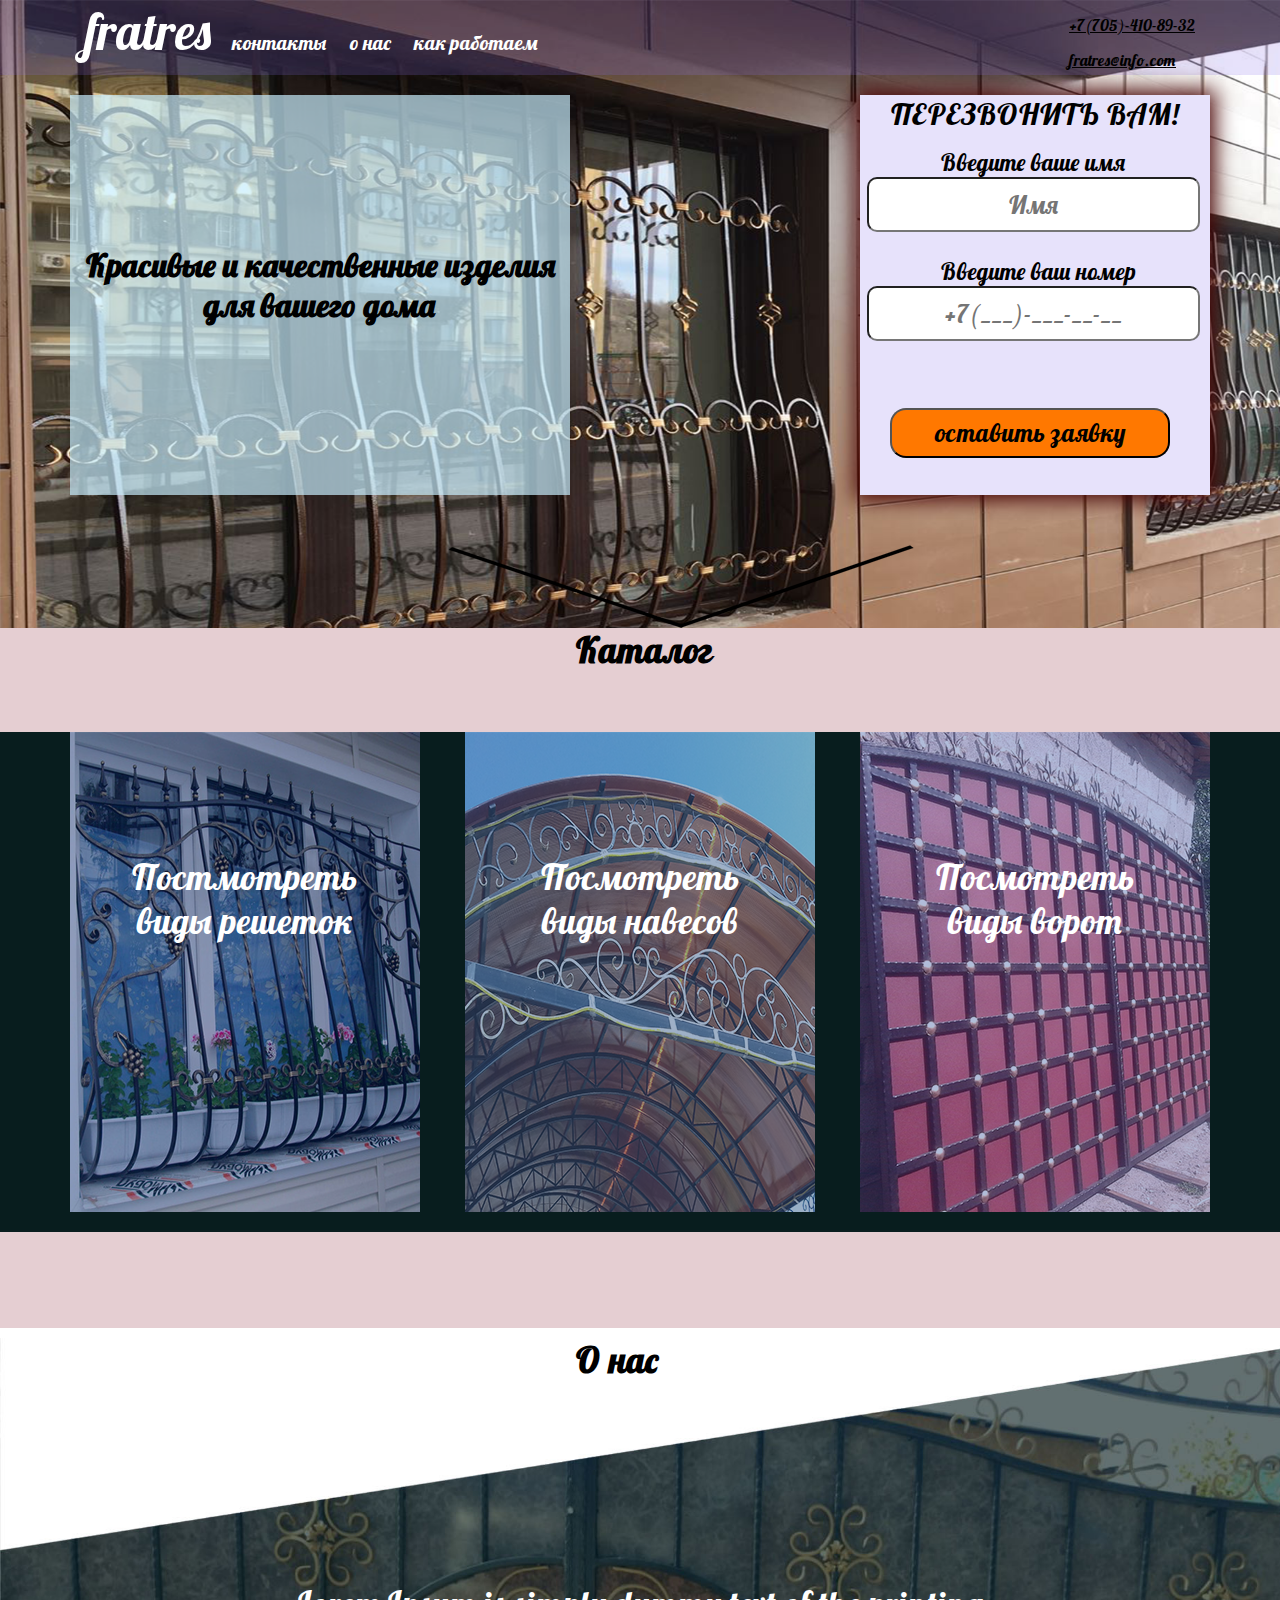
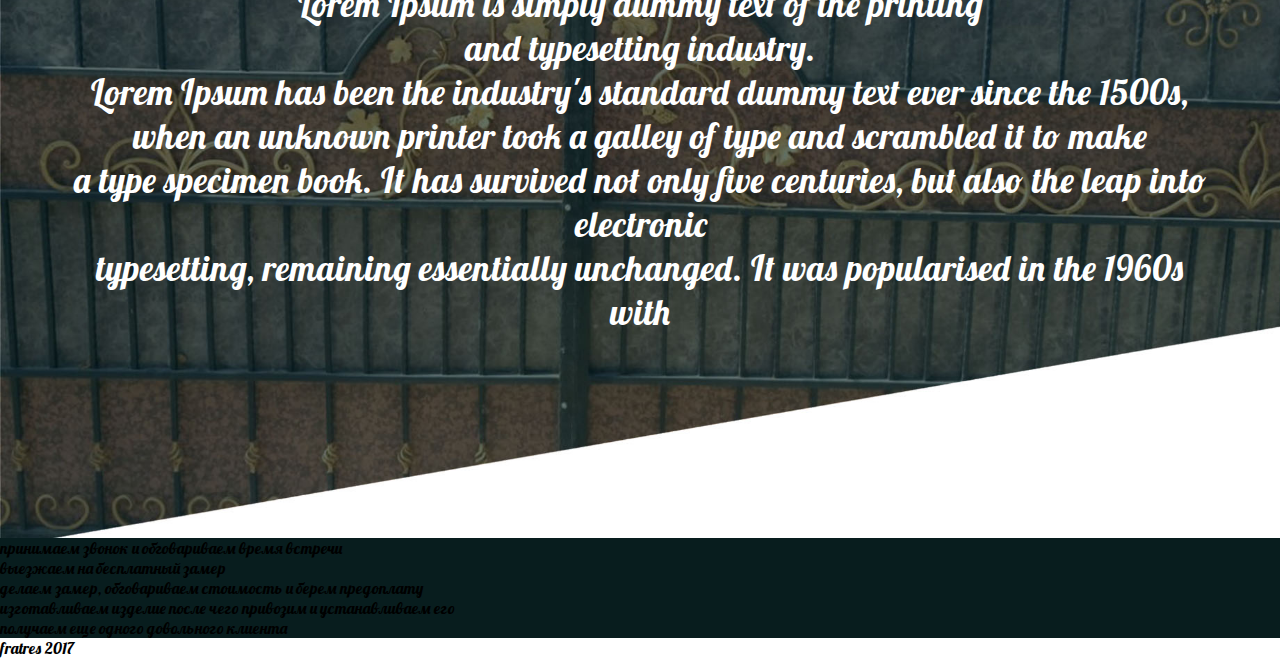
==== index.html @ 525f108d "first-repeat" ====
<html>
	<head>
		<meta charset="utf-8">
		<link rel="stylesheet" href="style.css">

	</head>
	<body>
		<header>
			<nav class="nav">
				<div class="wraper">
					<div class="logo">fratres</div>
					<ul>
						<li>
							<a href="#">контакты</a>
						</li>
						<li>
							<a href="#">о нас</a>
						</li>
						<li>
							<a href="3">как работаем</a>
						</li>
					</ul>
					<div class="info">
						<div class="number">
							<img src="" alt="">
							<a href="#">+7(705)-410-89-32</a>
						</div>
						<div class="email">
							<img src="" alt="">
							<a href="#">fratres@info.com</a>
						</div>
					</div>
				</div>
			</nav>
			<div class="background wraper clearfix">
				<div class="desk">
					<h1>Красивые и качественные изделия для вашего дома</h1>
				</div>
				<div class="application">
					<p>перезвонить вам!</p>
					<form action="order.php">
						<label for="name">Введите ваше имя</label><br>
						<input type="text" name="name" placeholder="Имя" required><br>
						<label for="number">Введите ваш номер</label><br>
						<input type="text" placeholder="+7(___)-___-__-__" required><br>
						<input type="submit" value="оставить заявку" class="btn-head">
					</form>
				</div>
			</div>
			<div class="arrow">
				<img src="./images/arrow-btn.png" alt="">
			</div>
		</header>
		<section class="catalog">
			<h2>Каталог</h2>
				<div class="bg-cat">
					<div class="wraper flex-cat">
						<div class="greed">
							<p>Постмотреть <br> виды решеток</p>
						</div>
						<div class="awning">
							<p>Посмотреть <br> виды навесов</p>
						</div>
						<div class="gate">
							<p>Посмотреть <br> виды ворот</p>
						</div>
					</div>
				</div>
		</section>
		<section class="about-us">
			<h2>О нас</h2>
			<div class="us-bg">
				<p class="wraper">Lorem Ipsum is simply dummy text of the printing <br>and typesetting industry. <br>Lorem Ipsum has been the industry's standard dummy text ever since the 1500s,<br> when an unknown printer took a galley of type and scrambled it to make <br>a type specimen book. It has survived not only five centuries, but also the leap into electronic <br>	 typesetting, remaining essentially unchanged. It was popularised in the 1960s with</p>
			</div>
		</section>
		<section class="how-work">
			<div class="one">
				<img src="" alt="">
				<p>принимаем звонок
				 и обговариваем время встречи</p>
			</div>
			<div class="two">
				<img src="" alt="">
				<p>выезжаем на бесплатный замер</p>
			</div>
			<div class="three">
				<img src="" alt="">
				<p>делаем замер, обговариваем стоимость и берем предоплату</p>
			</div>
			<div class="four">
				<img src="" alt="">
				<p>изготавливаем изделие после чего привозим и устанавливаем его</p>
			</div>
			<dil class="five">
				<img src="" alt="">
				<p>получаем еще одного довольного клиента</p>
			</dil>
			<div class="btn">
				<a href=""></a>
			</div>

		</section>
		<footer class="footer">
	<!-- 	<div class="info">
				<div class="number">
					<img src="" alt="">
					<a href="#">+7(705)-410-89-32</a>
				</div>
				<div class="email">
					<img src="" alt="">
					<a href="#">fratres@info.com</a>
				</div>
			</div> -->
			<div class="btn">
				<a href=""></a>
			</div>
			<div class="copy">fratres 2017</div>
		</footer>
		<script>document.write('<script src="http://' + (location.host || 'localhost').split(':')[0] + ':35729/livereload.js?snipver=1"></' + 'script>')</script>
	</body>
</html>
---- style.css ----
@font-face {
font-family: "lobster"; 
src: url("./fonts/lobster.ttf"); 

} 
*{
	font-family: lobster;
	margin:0;
	padding:0;
}
.wraper{
	max-width: 1140px;
	margin:0 auto;
}
.clearfix:after {
    content: "";
    display: table;
    clear: both;
}
header{
	background-image: url(./images/h-bg.png);
	background-size: 1440px 800px;
}
.logo{
	font-size: 50px;
	float: left;
	color:white;
	margin-left: 15px;
}
.nav{
	height: 75px;
	background-color:rgba(135, 111, 236, 0.2);
}
.nav ul{
		display: inline-block;
	}
ul>li{
	list-style-type:none;
	display: inline-block;
	margin-top:30px;
	font-size:20px;
	margin-left: 20px;

}
li>a{
	text-decoration:none;
		color:white;
}
.info{
	float: right;
	margin-top: 15px;
}
.email{
	margin-top: 15px;
	margin-right: 15px;
}
.number{
	margin-right: 15px;
}
.email a, .number a{
	color:black;
}
.desk{
	width: 500px; 
	height: 400px;
	background-color:rgba(200, 237, 253, 0.69);
	text-align: center;
	justify-content: center;
	float:left;
}
.desk h1{
/*	text-align: center;*/
	box-sizing: border-box;
	padding-top: 30%;
}
.application{
	width: 350px; 
	height: 400px;
	float: right;
	background-color: #e7e2fb;
	box-shadow: 0 0 20px 5px #470303
}
.application p{
	font-size:30px;
	text-align: center;
	padding-bottom: 15px;
	text-transform: uppercase;
}
label{
	font-size: 23px;
	padding-bottom: 15px;
	margin-left: 23%;
}
input[type="text"]{
	font-size: 25px;
	text-align:center;
	height:55px;
	border-radius: 10px;
	width:95%;
	margin-bottom: 25px;
	margin-left: 7px;
}
.btn-head{
	height: 50px;
    width: 80%;
    background-color: #ff7800;
    font-size: 25px;
    margin: 42px 0 0 30px;
    border-radius: 16px;
}
.desk, .application{
	margin-top:20px;
}
.arrow{
	margin: 50px 35%;
}
/*-------------------- section catalog ------------------------*/
.catalog{
	background-color: #e5ced2;
	height: 700px;
	margin-top: -50px;
}
.catalog h2{
	display:block;
	font-size:35px;
	margin:-10px 45%;
}
.bg-cat{
	background-color:#081d1e;
	height:500px;
	margin-top: 70px;
}
.flex-cat{
	display:flex;
	justify-content: space-between;
}
.greed{
	width:350px;
	height:480px;
	background-color: white;
	background-image: url(./images/cat.png);
	background-position: -50px 0;
	color:white;
	font-size: 35px;
}
.greed p, .awning p, .gate p{
	text-align:center;
	margin-top: 35%;
}
.awning{
	width:350px;
	height:480px;
	background-color: white;
	float: right;
	background-image: url(./images/cat.png);
	background-position: -480px 0;
	color:white;
	font-size: 35px;
}
.gate{
	width:350px;
	height:480px;
	background-color: white;
	background-image: url(./images/cat.png);
	background-position: -950px 0;
	color:white;
	font-size: 35px;
}
.about-us h2{
	display:block;
	font-size:35px;
	margin:10px 45%;
}
.about-us{
	background-image: url(./images/us-bg.jpg);
	background-size: 1350px 800px;
	background-repeat: no-repeat;
	height: 800px;
}
.us-bg p{
	font-size: 35px;
	color:white;
	text-align:center;
	margin-top:200px;
}
/*------------------how work-------------------------*/
.how-work{
	background-color:#081d1e;
}
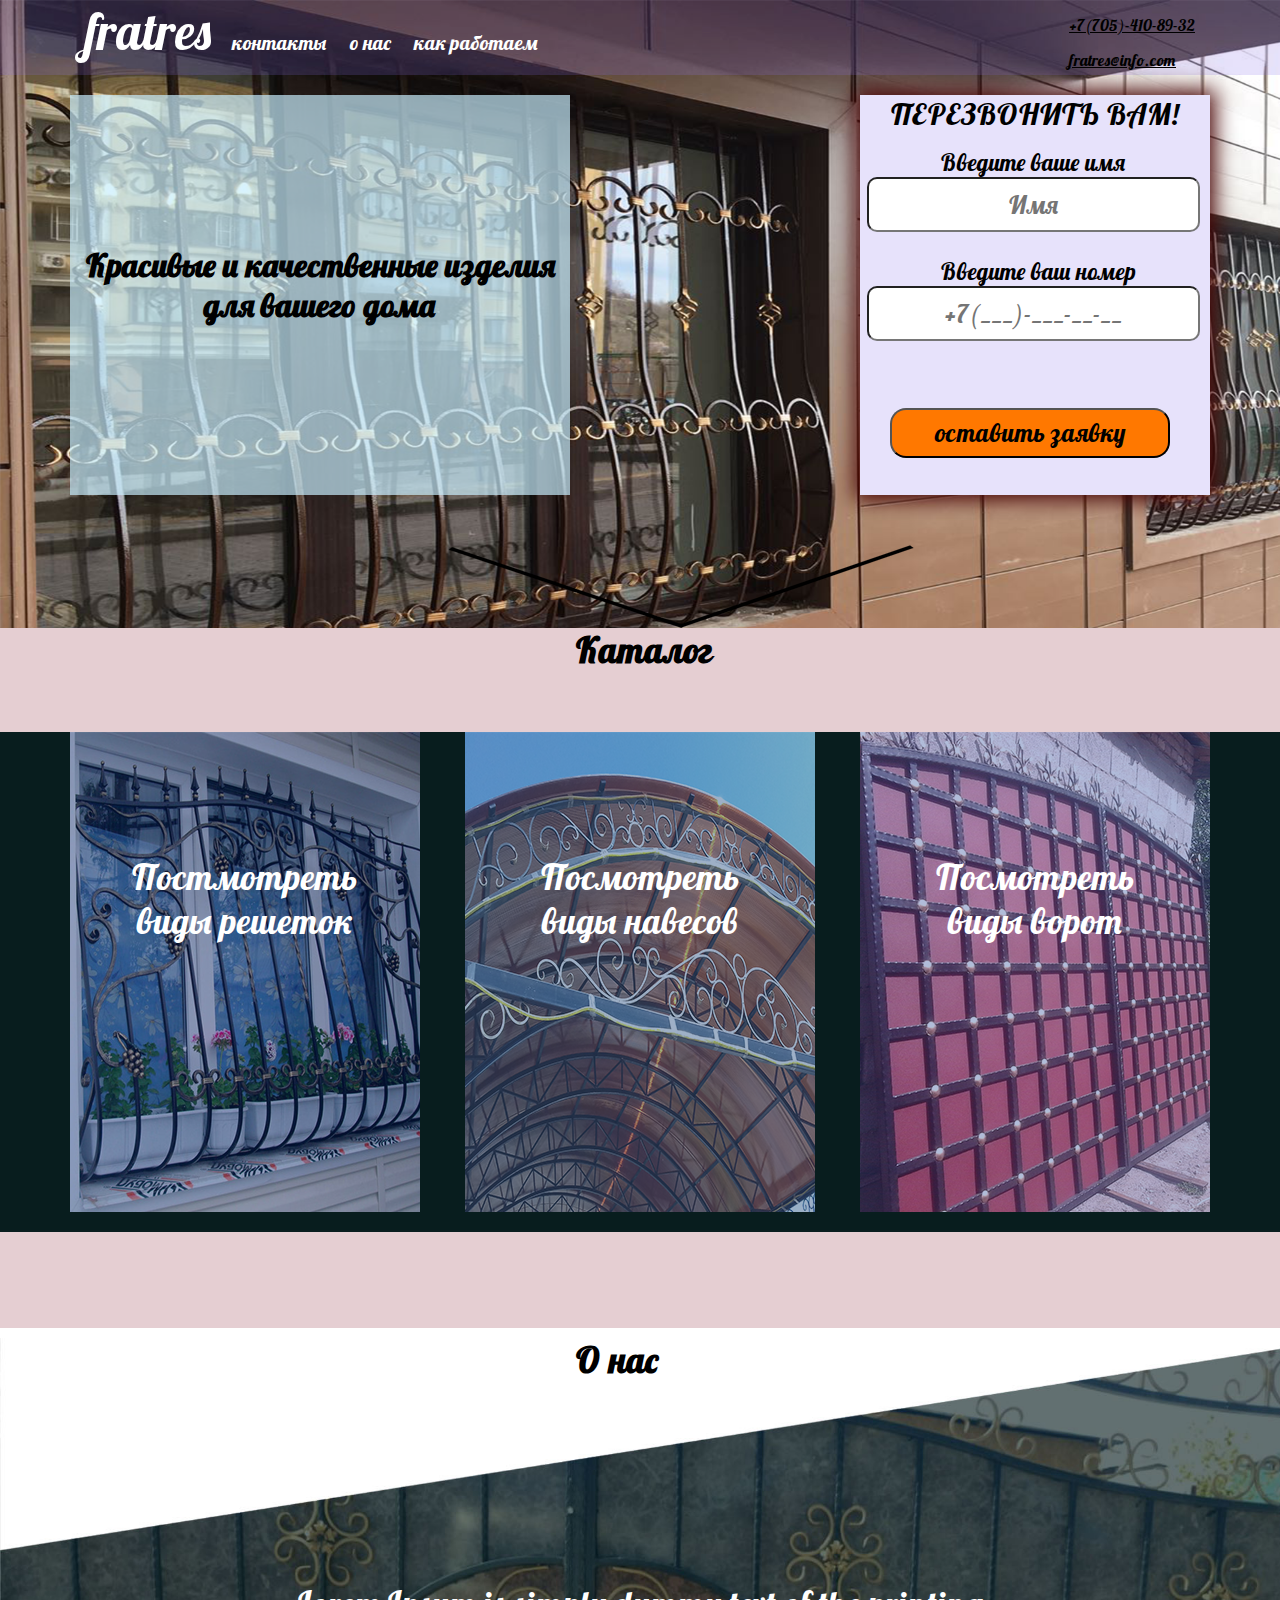
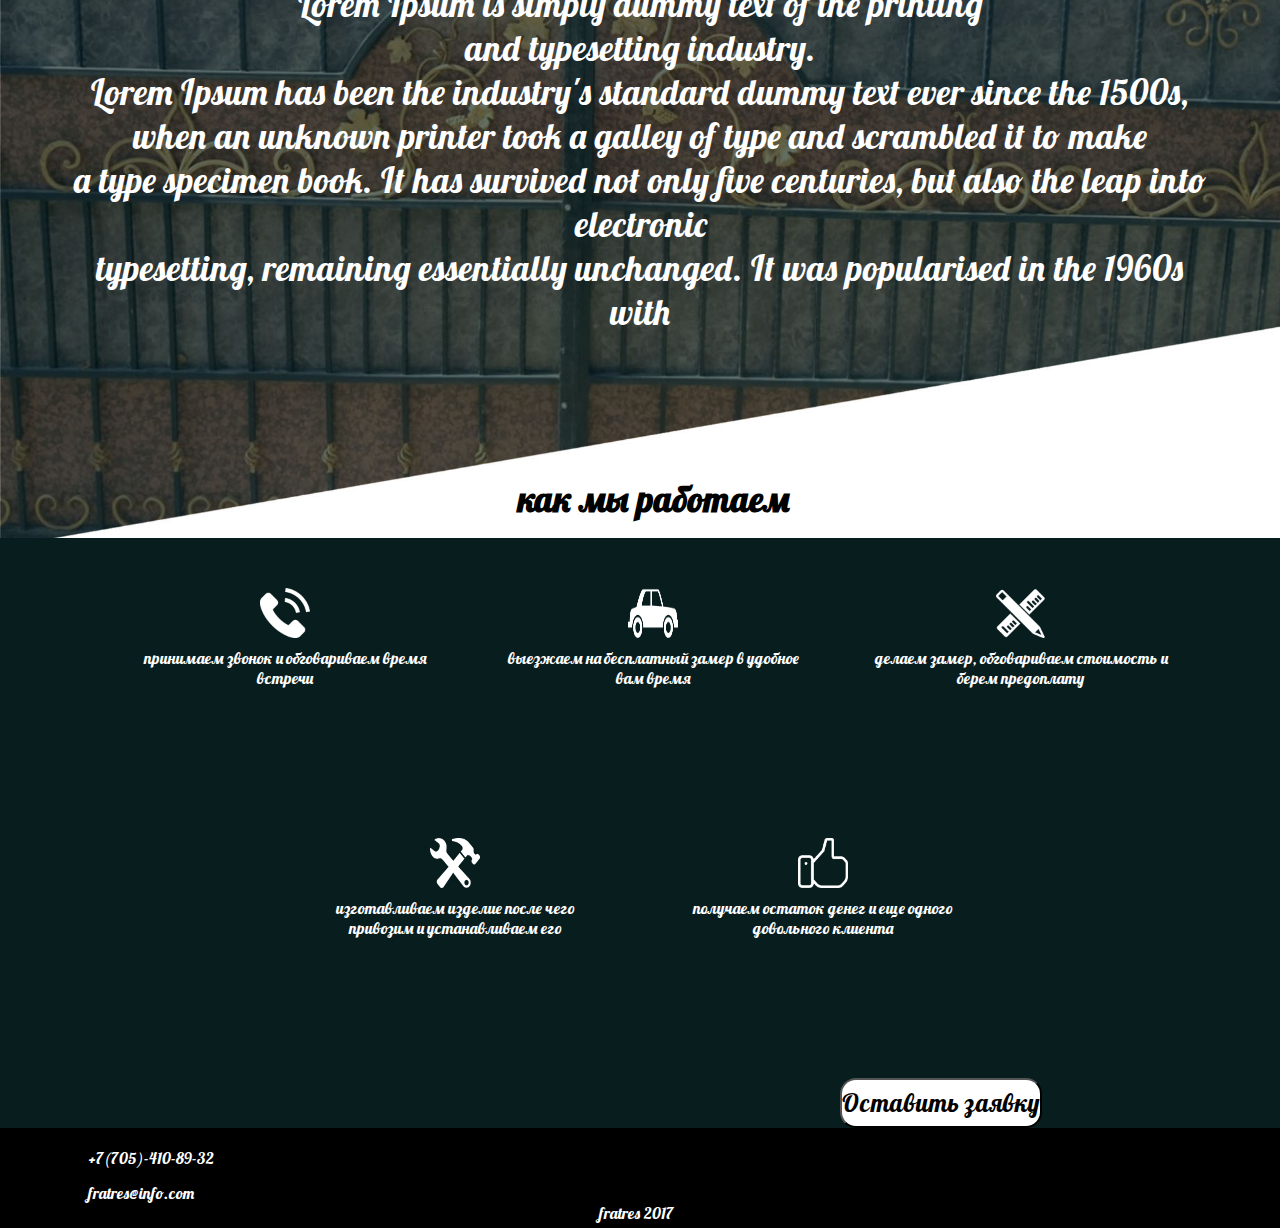
==== commit d4e59c1a: "end verst sh" ====
--- a/index.html
+++ b/index.html
@@ -73,48 +73,52 @@
 				<p class="wraper">Lorem Ipsum is simply dummy text of the printing <br>and typesetting industry. <br>Lorem Ipsum has been the industry's standard dummy text ever since the 1500s,<br> when an unknown printer took a galley of type and scrambled it to make <br>a type specimen book. It has survived not only five centuries, but also the leap into electronic <br>	 typesetting, remaining essentially unchanged. It was popularised in the 1960s with</p>
 			</div>
 		</section>
+
 		<section class="how-work">
-			<div class="one">
-				<img src="" alt="">
-				<p>принимаем звонок
-				 и обговариваем время встречи</p>
+			<h2>как мы работаем</h2>
+			<div class="wraper line">
+				<div class="one">
+					<img src="./images/call.png" alt="прием звонка">
+					<p>принимаем звонок и обговариваем время встречи</p>
+				</div>
+				<div class="two">
+					<img src="./images/machine.png" alt="выезжаем на замер">
+					<p>выезжаем на бесплатный замер в удобное вам время</p>
+				</div>
+				<div class="three">
+					<img src="./images/measure.png" alt="делаем замер">
+					<p>делаем замер, обговариваем стоимость и берем предоплату</p>
+				</div>
+				<div class="four">
+					<img src="./images/work.png" alt="делаем изделие">
+					<p>изготавливаем изделие после чего привозим и устанавливаем его</p>
+				</div>
+				<div class="five">
+					<img src="./images/done.png" alt="довольный клиент">
+					<p>получаем остаток денег и еще одного довольного клиента</p>
+				</div><br>
+				<div class="btn">
+					<input type="button" class="btn-head btn-work" value="Оставить заявку">
+				</div>
 			</div>
-			<div class="two">
-				<img src="" alt="">
-				<p>выезжаем на бесплатный замер</p>
-			</div>
-			<div class="three">
-				<img src="" alt="">
-				<p>делаем замер, обговариваем стоимость и берем предоплату</p>
-			</div>
-			<div class="four">
-				<img src="" alt="">
-				<p>изготавливаем изделие после чего привозим и устанавливаем его</p>
-			</div>
-			<dil class="five">
-				<img src="" alt="">
-				<p>получаем еще одного довольного клиента</p>
-			</dil>
-			<div class="btn">
-				<a href=""></a>
-			</div>
-
 		</section>
 		<footer class="footer">
-	<!-- 	<div class="info">
-				<div class="number">
-					<img src="" alt="">
-					<a href="#">+7(705)-410-89-32</a>
+			<div class="wraper">
+				<div class="info-foot">
+					<div class="number-foot">
+						<img src="" alt="">
+						<a href="#">+7(705)-410-89-32</a>
+					</div>
+					<div class="email-foot">
+						<img src="" alt="">
+						<a href="#">fratres@info.com</a>
+					</div>
 				</div>
-				<div class="email">
-					<img src="" alt="">
-					<a href="#">fratres@info.com</a>
+				<div class="btn">
+					<a href=""></a>
 				</div>
-			</div> -->
-			<div class="btn">
-				<a href=""></a>
+				<div class="copy">fratres 2017</div>
 			</div>
-			<div class="copy">fratres 2017</div>
 		</footer>
 		<script>document.write('<script src="http://' + (location.host || 'localhost').split(':')[0] + ':35729/livereload.js?snipver=1"></' + 'script>')</script>
 	</body>
--- a/style.css
+++ b/style.css
@@ -187,3 +187,56 @@
 .how-work{
 	background-color:#081d1e;
 }
+.how-work h2{
+	position: absolute;
+	margin: -61px 0 0 40.5%;
+	font-size: 35px;
+}
+.line div p{
+	color:white;
+	margin-top: 10px;
+	margin-bottom: 100px;
+	text-align: center;
+}
+.line div img{
+	width: 50px;
+	height: 50px;
+/*	position: relative;
+	left: 135px;*/
+}
+.line div{
+	margin-top: 50px;
+	width: 300px;
+	display:inline-flex;
+	justify-content: space-around;
+	margin-left: 65px;
+	flex-wrap:wrap;
+}
+.four{
+	padding-left: 170px;
+}
+.btn-work{
+	background-color: white;
+	margin: -10px 0px 0px 235%;
+}
+/*--------------------footer--------------------------*/
+.footer{
+	background-color: black;
+	height: 100px;
+}
+.email-foot{
+	margin-top: 15px;
+	margin-left: 15px;
+}
+.number-foot{
+	margin-left: 15px;
+	padding-top:20px;
+}
+.email-foot a, .number-foot a{
+	color:white;
+	text-decoration: none;
+}
+.copy{
+	color:white;
+	margin: 0 0 0 46.4%;
+}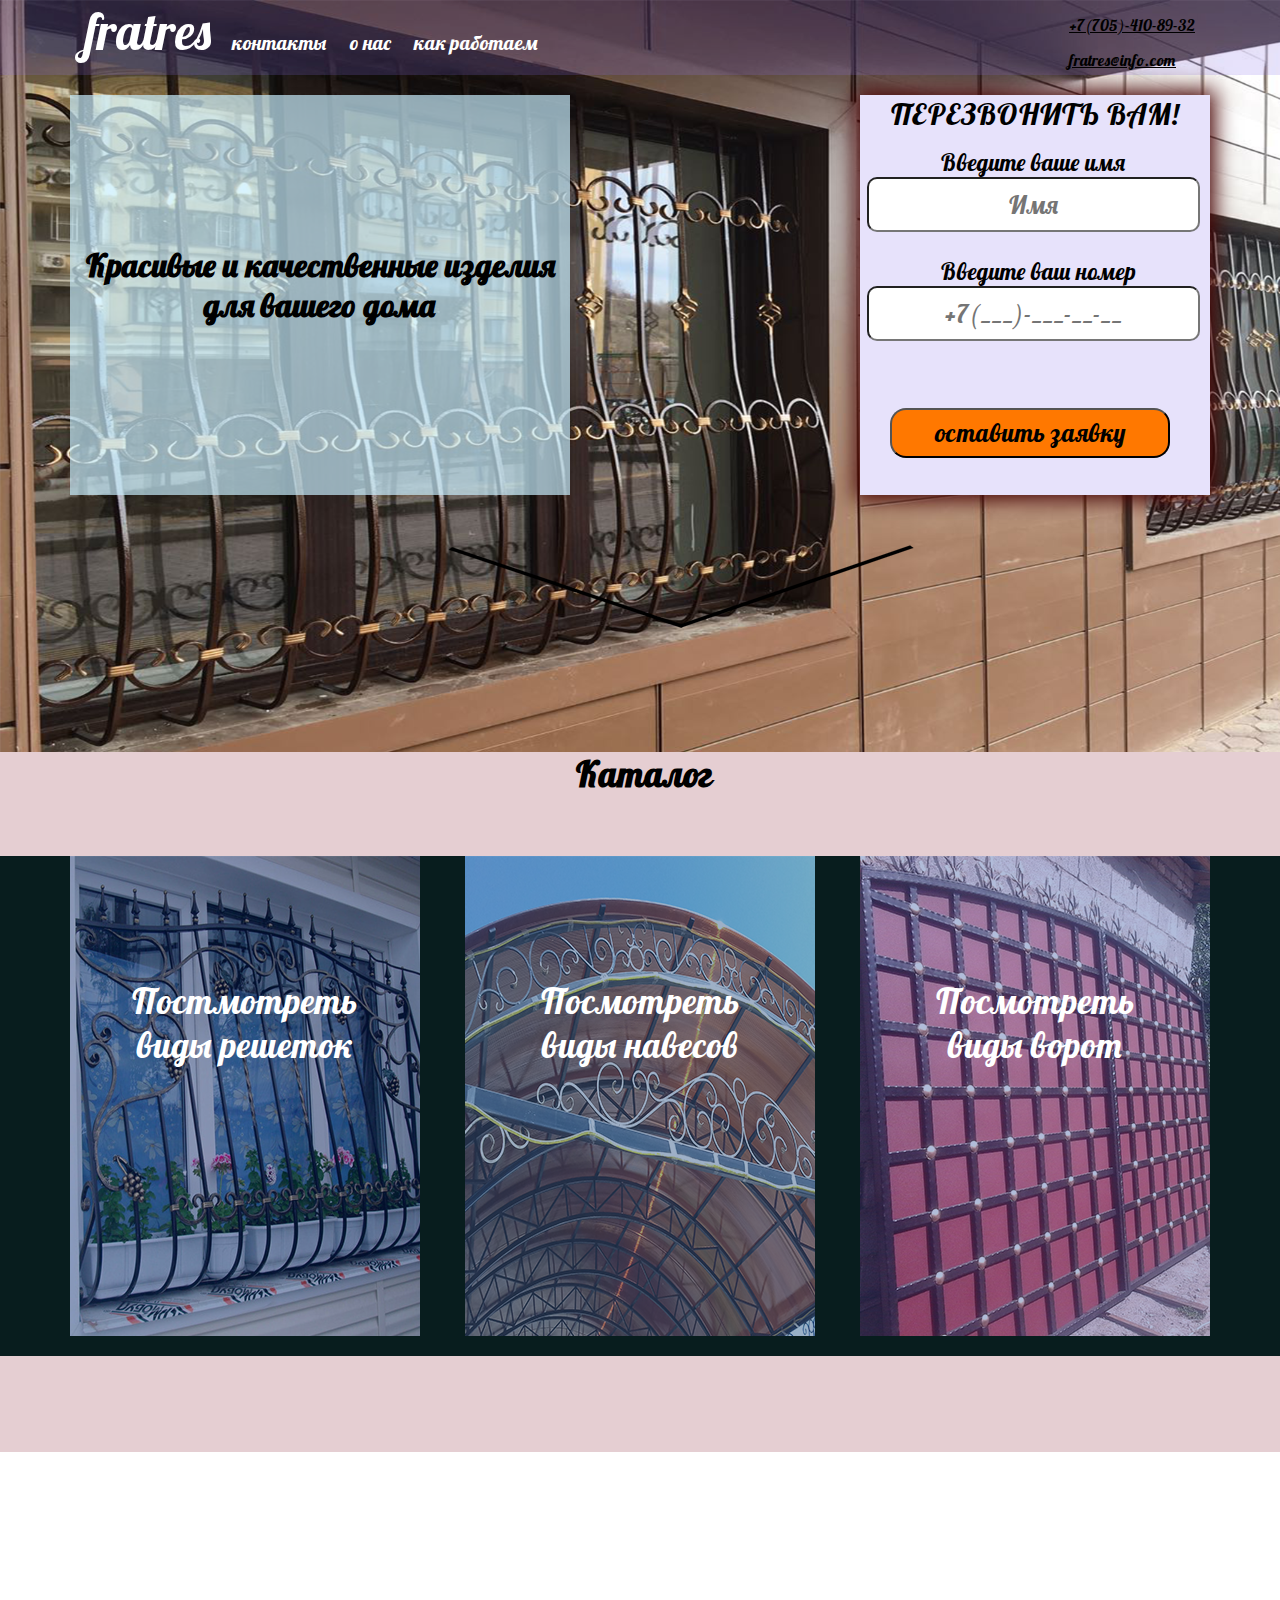
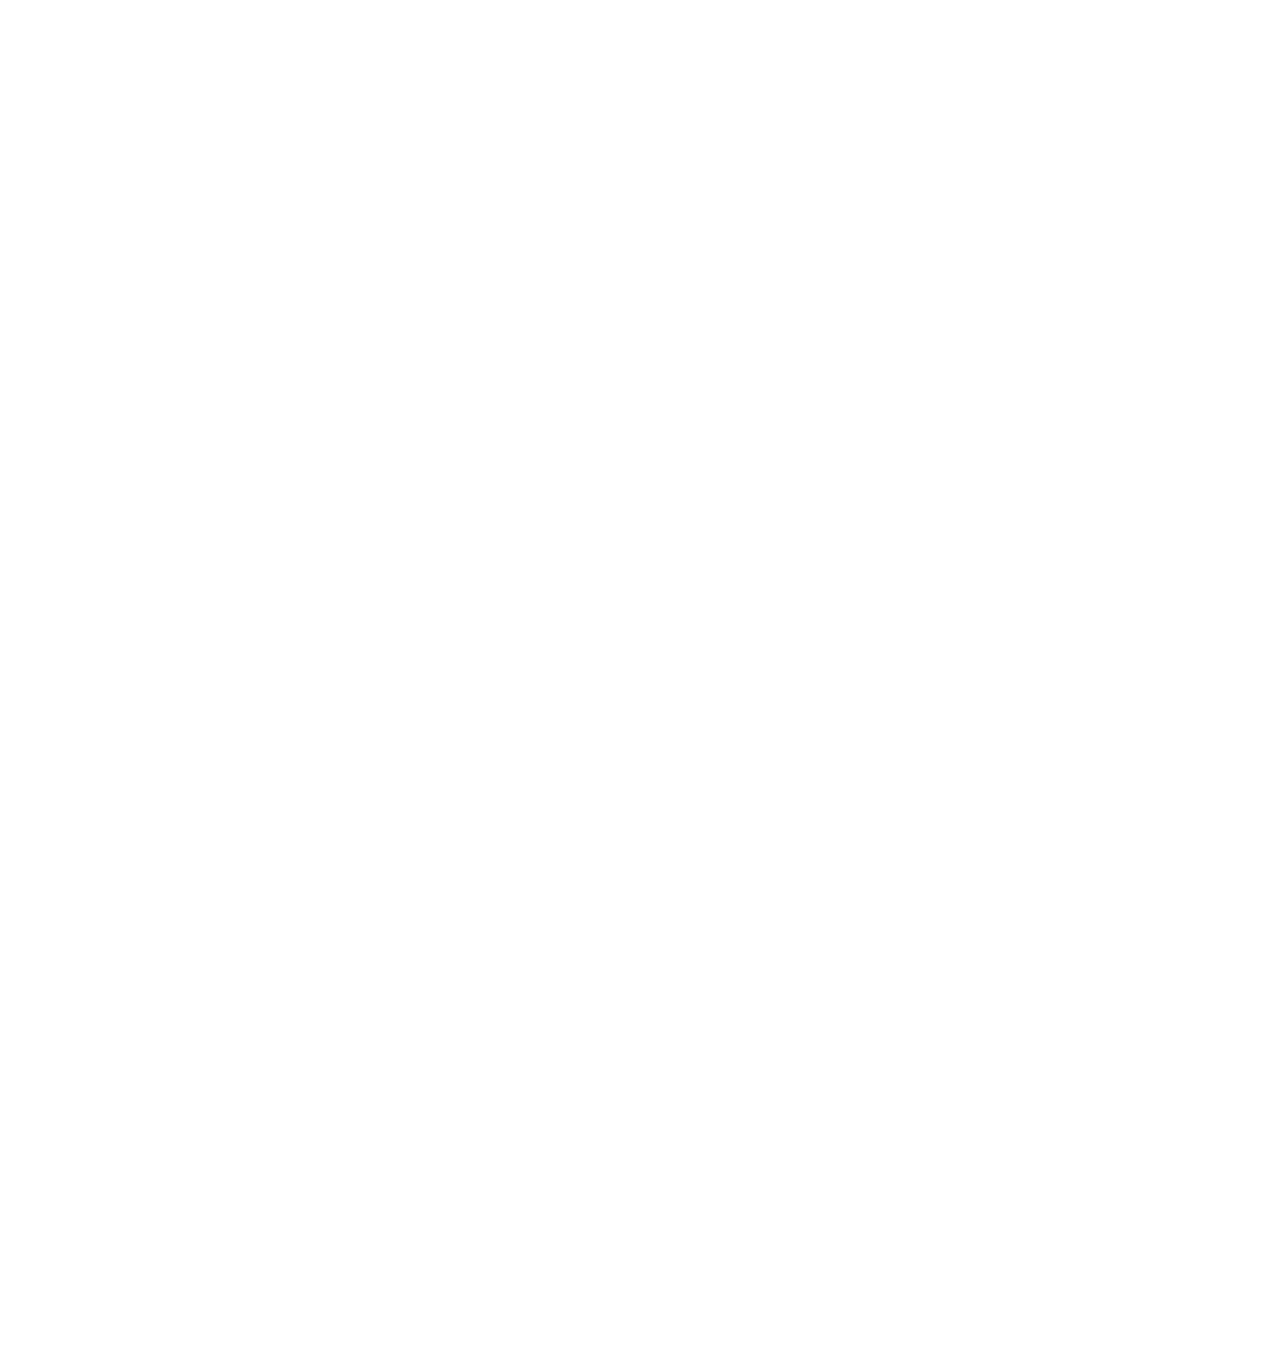
==== commit c2e7d887: "add animation" ====
--- a/index.html
+++ b/index.html
@@ -2,14 +2,16 @@
 	<head>
 		<meta charset="utf-8">
 		<link rel="stylesheet" href="style.css">
-
+		<link rel="stylesheet" href="animate.css">
+		<script src="./wow.js"></script>
 	</head>
 	<body>
+		
 		<header>
 			<nav class="nav">
 				<div class="wraper">
-					<div class="logo">fratres</div>
-					<ul>
+					<div class="logo wow fadeInUp">fratres</div>
+					<ul class="wow fadeInUp">
 						<li>
 							<a href="#">контакты</a>
 						</li>
@@ -20,7 +22,7 @@
 							<a href="3">как работаем</a>
 						</li>
 					</ul>
-					<div class="info">
+					<div class="info wow fadeInUp">
 						<div class="number">
 							<img src="" alt="">
 							<a href="#">+7(705)-410-89-32</a>
@@ -32,11 +34,11 @@
 					</div>
 				</div>
 			</nav>
-			<div class="background wraper clearfix">
-				<div class="desk">
+			<div class="background wraper clearfix wow fadeInUp">
+				<div class="desk wow slideInLeft">
 					<h1>Красивые и качественные изделия для вашего дома</h1>
 				</div>
-				<div class="application">
+				<div class="application wow slideInRight">
 					<p>перезвонить вам!</p>
 					<form action="order.php">
 						<label for="name">Введите ваше имя</label><br>
@@ -51,7 +53,8 @@
 				<img src="./images/arrow-btn.png" alt="">
 			</div>
 		</header>
-		<section class="catalog">
+		<section class="catalog wow slideInLeft"
+		data-wow-duration="1s" data-wow-delay="1s">
 			<h2>Каталог</h2>
 				<div class="bg-cat">
 					<div class="wraper flex-cat">
@@ -67,14 +70,16 @@
 					</div>
 				</div>
 		</section>
-		<section class="about-us">
+		<section class="about-us wow slideInRight"
+		data-wow-duration="1s" data-wow-delay="1s">
 			<h2>О нас</h2>
 			<div class="us-bg">
 				<p class="wraper">Lorem Ipsum is simply dummy text of the printing <br>and typesetting industry. <br>Lorem Ipsum has been the industry's standard dummy text ever since the 1500s,<br> when an unknown printer took a galley of type and scrambled it to make <br>a type specimen book. It has survived not only five centuries, but also the leap into electronic <br>	 typesetting, remaining essentially unchanged. It was popularised in the 1960s with</p>
 			</div>
 		</section>
 
-		<section class="how-work">
+		<section class="how-work wow slideInLeft"
+		data-wow-duration="1s" data-wow-delay="1s">
 			<h2>как мы работаем</h2>
 			<div class="wraper line">
 				<div class="one">
@@ -102,7 +107,8 @@
 				</div>
 			</div>
 		</section>
-		<footer class="footer">
+		<footer class="footer wow slideInRight"
+		data-wow-duration="1s" data-wow-delay="1s">
 			<div class="wraper">
 				<div class="info-foot">
 					<div class="number-foot">
@@ -120,6 +126,9 @@
 				<div class="copy">fratres 2017</div>
 			</div>
 		</footer>
+		<script>
+              new WOW().init();
+        </script>
 		<script>document.write('<script src="http://' + (location.host || 'localhost').split(':')[0] + ':35729/livereload.js?snipver=1"></' + 'script>')</script>
 	</body>
 </html>--- a/style.css
+++ b/style.css
@@ -20,6 +20,7 @@
 header{
 	background-image: url(./images/h-bg.png);
 	background-size: 1440px 800px;
+	height:802px;
 }
 .logo{
 	font-size: 50px;
@@ -45,6 +46,7 @@
 li>a{
 	text-decoration:none;
 		color:white;
+		
 }
 .info{
 	float: right;
